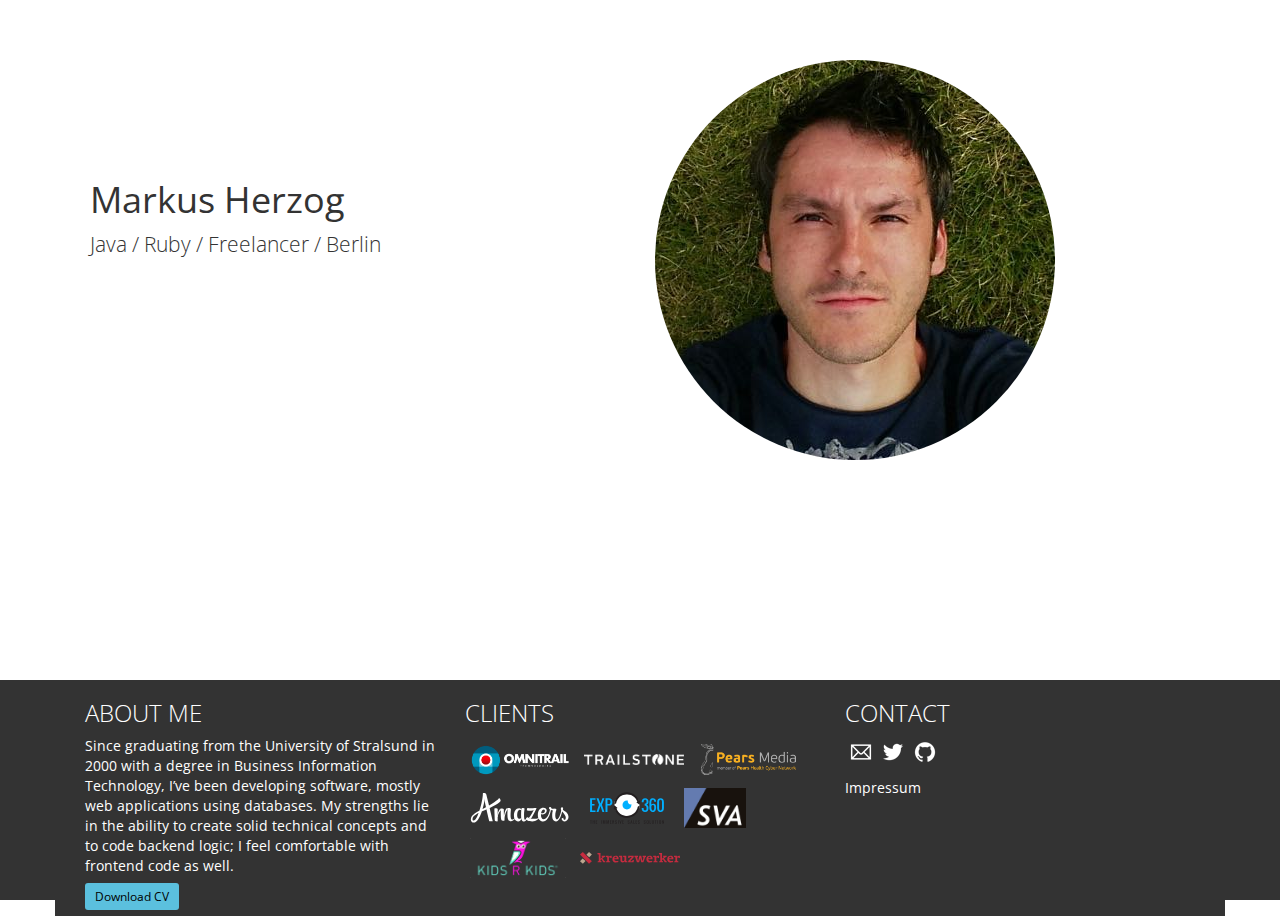
==== index.html @ b5b29655 "Compress images" ====
<!DOCTYPE html>
<html lang="de">
    <head>
        <meta charset="utf-8">
        <title>Java and Ruby Freelancer in Berlin</title>
        <meta name="description" content="Markus Herzog is a Java and Ruby Freelancer in Berlin. He is very good." />
        <meta name="keywords" content="Java Freelancer Berlin, Ruby Freelancer Berlin, Full Stack Developer, Backend, Berlin, Mitte, Markus Herzog, Java, Spring, JEE, JavaFX, RabbitMQ, Ruby, Ruby On Rails, Sinatra, Padrino, JavaScript, jQuery, CSS, Git, Vagrant, Puppet, Linux, SQL, NoSQL, React, webpack" />
        <link rel="canonical" href="http://www.markusherzog.com" />
        <meta name="viewport" content="width=device-width, initial-scale=1">
        <link href='http://fonts.googleapis.com/css?family=Open+Sans:300,400' rel='stylesheet' type='text/css'>
        <style>
            html{-webkit-text-size-adjust:100%;-ms-text-size-adjust:100%;-webkit-font-smoothing: antialiased;-moz-osx-font-smoothing: grayscale;}
            body{margin:0;}
            a{background-color:transparent;outline:0;}
            h1{margin:.67em 0;font-size:2em;}
            img{border:0;}
            button::-moz-focus-inner,
            input::-moz-focus-inner{padding:0;border:0;}
            @media print{*,:after,:before{
                color:#000!important;text-shadow:none!important;background:0 0!important;-webkit-box-shadow:none!important;box-shadow:none!important;}
                a,
                a:visited{text-decoration:underline;}
                a[href]:after{content:" (" attr(href) ")";}
                img{page-break-inside:avoid;}
                img{max-width:100%!important;}
                h2,
                h3,
                p{orphans:3;widows:3;}
                h2,
                h3{page-break-after:avoid;}
            }
            *{-webkit-box-sizing:border-box;-moz-box-sizing:border-box;box-sizing:border-box;}
            :after,:before{-webkit-box-sizing:border-box;-moz-box-sizing:border-box;box-sizing:border-box;}
            html{font-size:10px;-webkit-tap-highlight-color:rgba(0,0,0,0);}
            body{font-family:"Helvetica Neue","Open Sans",Arial,sans-serif;font-size:14px;line-height:1.42857143;color:#333;background-color:#fff;}
            a{color:#337ab7;text-decoration:none;}
            img{vertical-align:middle;}
            .img-responsive{display:block;max-width:100%;height:auto;}
            .img-circle{border-radius:50%;}
            h1,h2,h3{font-family:inherit;font-weight:400;line-height:1.1;color:inherit;}
            h1,h2,h3{margin-top:20px;margin-bottom:10px;}
            h1{font-size:36px;}
            h2{font-size:30px;}
            h3{font-size:24px;text-align: center;}
            p{margin:0 0 10px;}
            .lead{margin-bottom:20px;font-size:16px;font-weight:300;line-height:1.4;}
            @media (min-width:768px){
              .lead{font-size:21px;}

            }
            .text-left{text-align:left;}
            ul{margin-top:0;margin-bottom:10px;}
            .container{padding-right:15px;padding-left:15px;margin-right:auto;margin-left:auto;}
            @media (min-width:768px){.container{width:750px;}
            }
            @media (min-width:992px){
              .container{width:970px;}
              h3{font-size:24px;text-align: left;}
            }
            @media (min-width:1200px){.container{width:1170px;}
            }
            .col-md-4,
            .col-md-6,
            .col-md-8{position:relative;min-height:1px;padding-right:15px;padding-left:15px;}
            @media (min-width:992px){.col-md-4,
            .col-md-6,
            .col-md-8{float:left;}
            .col-md-8{width:66.66666667%;}
            .col-md-6{width:50%;}
            .col-md-4{width:33.33333333%;}
            }
            .form-control::-moz-placeholder{color:#999;opacity:1;}
            .form-control:-ms-input-placeholder{color:#999;}
            .btn-info{color:#fff;background-color:#5bc0de;border-color:#46b8da;}
            .btn-info:active,
            .btn-info:focus,
            .btn-info:hover{color:#fff;background-color:#31b0d5;border-color:#269abc;}
            .btn-info:active{background-image:none;}
            .btn-sm{padding:5px 10px;font-size:12px;line-height:1.5;border-radius:3px;}
            .container:after,
            .container:before{display:table;content:" ";}
            .container:after{clear:both;}
            @-ms-viewport{width:device-width;}
            #main .column1{padding-top:100px;padding-left:20px;}
            h2.lead{margin-top:10px;}
            h3{text-transform:uppercase;font-weight:300;}
            #footer a{color:#fff;}
            #footer a.btn-sm{color:#000;text-decoration:none;}
            ul.contact{display:table;list-style:none;padding-left:0;}
            ul.contact li{display:table-cell;float:left;}
            ul.contact li a{margin:0;display:block;text-indent:-9999px;}
            ul.contact li:first-child{padding-left:o;}
            .zoom{-webkit-transition:all 0.2s ease;-moz-transition:all 0.2s ease;-ms-transition:all 0.2s ease;-o-transition:all 0.2s ease;transition:all 0.2s ease;}
            .zoom:hover{-webkit-transform:scale(1.1);-moz-transform:scale(1.1);-ms-transform:scale(1.1);-o-transform:scale(1.1);transform:scale(1.1);}
            html,
            body{height:100%;}
            #wrap{min-height:100%;height:auto !important;height:100%;margin:0 auto -220px;}
            #push,
            #footer{height:220px;color:#fff;}
            #footer,
            #footer .container{background-color:#333;}
            #main{padding-top:60px;padding-bottom:20px;}
            .sprite{background-image:url(img/spritesheet.png);background-repeat:no-repeat;display:block;}
            .sprite-email{width:32px;height:32px;background-position:-5px -5px;}
            .sprite-github{width:32px;height:32px;background-position:-47px -5px;}
            .sprite-twitter{width:32px;height:32px;background-position:-89px -5px;}
            @media only screen and (-webkit-min-device-pixel-ratio:2),
            only screen and (min-device-pixel-ratio:2){.sprite{background-image:url(img/spritesheet@2x.png);background-size:126px 84px;}
            }
            #hint-wrapper{position:fixed;bottom:10px;right:10px;}
            #scroll-hint{background-color:#fa6600;position:relative;border-radius:50%;width:40px;height:40px;-webkit-animation-name:'pulse_animation';-webkit-animation-duration:3000ms;-webkit-transform-origin:70% 70%;-webkit-animation-iteration-count:infinite;-webkit-animation-timing-function:linear;cursor:pointer;transition:opacity 0.5s linear;}
            #scroll-hint span{position:absolute;top:50%;left:50%;color:#fff;font-size:30px;transform:translate(-50%,-50%);}
            @media (max-width:992px){
              #main{padding-top:10px !important;}
              #main .column1{padding-top:0;}
              #footer{margin-left:-20px;padding-left:20px;}
              #wrap{margin:0 auto -380px;}
              #push,
              #footer{height:380px;}
              ul.contact{width:100%;}
            }
            .hidden{opacity:0;}
            .clientlogo{
              max-width:110px;
              max-height: 50px;
              padding: 5px;
              /*-webkit-filter: saturate(0);
              filter: saturate(0);*/
            }
        </style>
        <style>
            @-webkit-keyframes pulse_animation {
                0% { -webkit-transform: scale(1); }
                30% { -webkit-transform: scale(1); }
                40% { -webkit-transform: scale(1.08); }
                50% { -webkit-transform: scale(1); }
                60% { -webkit-transform: scale(1); }
                70% { -webkit-transform: scale(1); }
                80% { -webkit-transform: scale(1); }
                100% { -webkit-transform: scale(1); }
            }
        </style>
        <link rel="icon" href="favicon.ico" />
        <meta name="alexaVerifyID" content="IEVUcEKpdm_IOiMkiEz9Lo8yCI4"/>
        <meta name="p:domain_verify" content="fa02746c22d3cc0a3d4e8f27f6eddbb5"/>
    </head>
    <body>
        <div id="wrap">
            <div id="main" class="container hcard">
                <row>

                    <div class="col-md-6 column1 text-left">
                        <h1 class="fn">Markus Herzog</h1>
                        <h2 class="lead"><span class="title">Java / Ruby / Freelancer</span> / <span class="locality">Berlin</span></h2>
                    </div>

                    <div class="col-md-6">
                        <img width="400px" height="400px" class="img-circle img-polaroid photo img-responsive" src="img/me.jpg" alt="Markus Herzog" title="Markus Herzog" />
                    </div>
                </row>
            </div>
            <div id="push"></div>
        </div>
        <div id="footer">
            <div class="container">
                <row>
                    <div class="col-md-4" id="aboutme">
                        <h3>About me</h3>
                        <p>Since graduating from the University of Stralsund in 2000 with a degree in Business Information Technology, I’ve been developing software, mostly web applications using databases. My strengths lie in the ability to create solid technical concepts and to code backend logic; I feel comfortable with frontend code as well.</p>
                        <p><a href="Markus_Herzog_en.pdf" rel="me" class="btn-sm btn-info" title="Download CV">Download CV</a></p>
                    </div>
                    <div class="col-md-4" id="clients">
                        <h3>Clients</h3>
                        <img src="img/omnitrail.png" class="clientlogo" alt="OmniTrail" title="OmniTrail">
                        <img src="img/trailstone.png" class="clientlogo" alt="TrailStone Group" title="TrailStone Group">
                        <img src="img/pears-media.png" class="clientlogo" alt="Pears Media" title="Pears Media">
                        <img src="img/amazers.svg" class="clientlogo" alt="Amazers" title="Amazers">
                        <img src="img/exp360.svg" class="clientlogo" alt="Exp360" title="Exp360">
                        <img src="img/sva.png" class="clientlogo" alt="SVA" title="SVA">
                        <img src="img/kidsrkids.png" class="clientlogo" alt="Kids R Kids" title="Kids R Kids">
                        <img src="img/kreuzwerker-logo.svg" class="clientlogo" alt="Kreuzwerker" title="Kreuzwerker">
                    </div>
                    <div class="col-md-4">
                        <h3>Contact</h3>
                        <ul class="contact">
                            <li><a href="mailto:markus@markusherzog.com" rel="me" class="zoom sprite sprite-email" title="Email">Email</a></li>

                            <li><a href="http://twitter.com/markusherzog" rel="me" class="zoom sprite sprite-twitter" title="Twitter">Twitter</a></li>

                            <li><a href="http://github.com/markusherzog" rel="me" class="zoom sprite sprite-github" title="GitHub">GitHub</a></li>
                        </ul>
                        <a href="impressum">Impressum</a>
                    </div>
                </row>
            </div>
        </div>
        <div id="bottom"></div>
        <div id="hint-wrapper"><div id="scroll-hint" class="hidden"><span>&blacktriangledown;</span></div></div>
        <script>
            (function(i,s,o,g,r,a,m){i['GoogleAnalyticsObject']=r;i[r]=i[r]||function(){
            (i[r].q=i[r].q||[]).push(arguments)},i[r].l=1*new Date();a=s.createElement(o),
            m=s.getElementsByTagName(o)[0];a.async=1;a.src=g;m.parentNode.insertBefore(a,m)
            })(window,document,'script','http://www.google-analytics.com/analytics.js','ga');
            ga('create', 'UA-55647617-1', 'auto');
            ga('send', 'pageview');
            var trackOutboundLink = function(url) {
                ga('send', 'event', 'outbound', 'click', url, {'hitCallback':
                    function () {
                        document.location = url;
                    }
                });
            }
            var scroll_hint_removed=false,small_screen=document.body.clientWidth<768,scroll_hint=document.getElementById("scroll-hint");
            if (small_screen) {
                setTimeout(showScrollhint, 3000);
                scroll_hint.onclick = function(event) {
                    scroll_hint.classList.add('hidden');
                    window.scrollTo(0, 500);
                };
            }
            function showScrollhint() {
                var scrollTop = (window.pageYOffset !== undefined) ? window.pageYOffset : (document.documentElement || document.body.parentNode || document.body).scrollTop;
                if(scrollTop == 0) {
                    scroll_hint.classList.remove('hidden');
                }
            }
            window.addEventListener('scroll', onScrollEventHandler, false);
            function onScrollEventHandler() {
                if(small_screen && !scroll_hint_removed) {
                    scroll_hint.classList.add('hidden');
                    scroll_hint_removed = true;
                }
            };
        </script>
    </body>
</html>
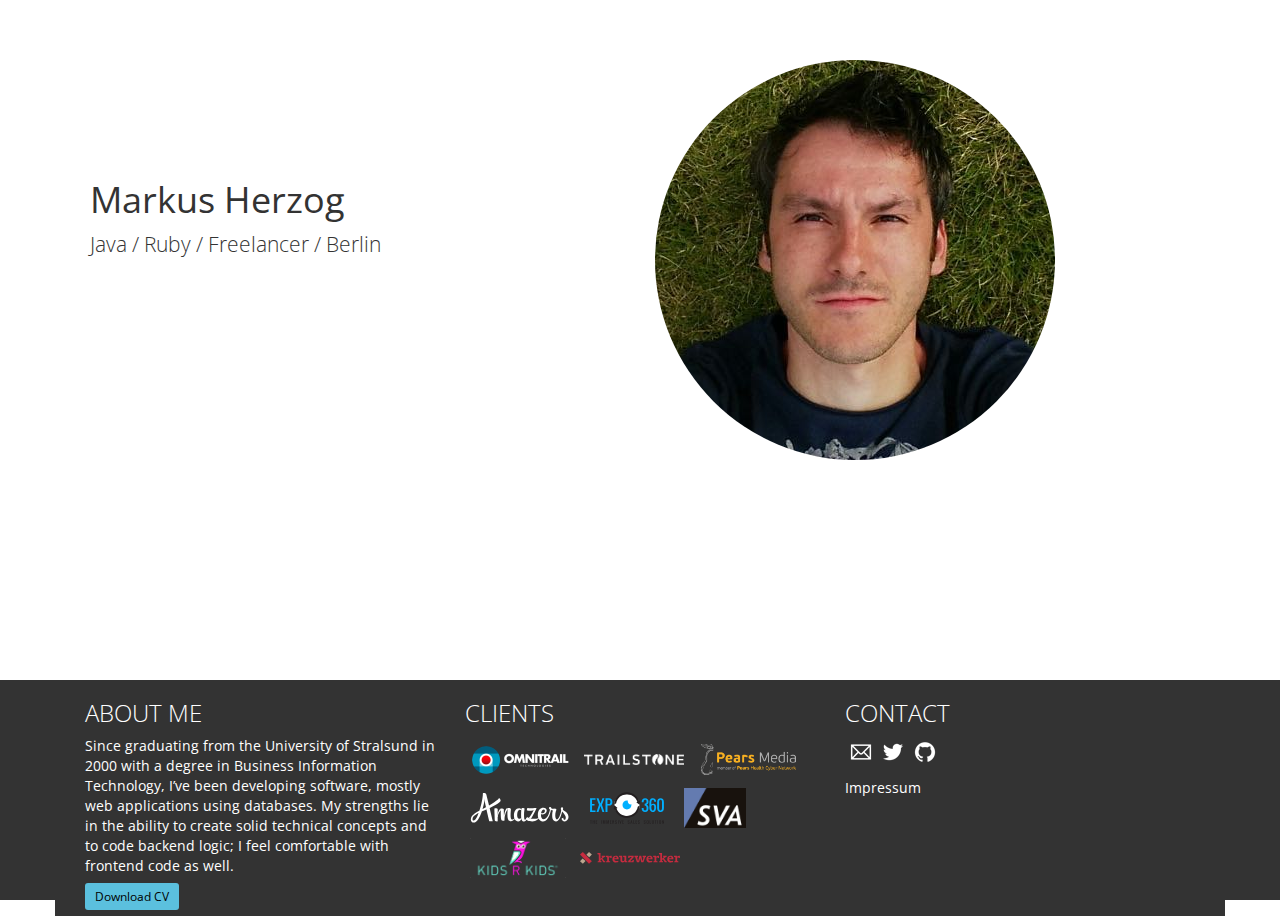
==== commit d63eec21: "Get ga.js over https" ====
--- a/index.html
+++ b/index.html
@@ -200,7 +200,7 @@
             (function(i,s,o,g,r,a,m){i['GoogleAnalyticsObject']=r;i[r]=i[r]||function(){
             (i[r].q=i[r].q||[]).push(arguments)},i[r].l=1*new Date();a=s.createElement(o),
             m=s.getElementsByTagName(o)[0];a.async=1;a.src=g;m.parentNode.insertBefore(a,m)
-            })(window,document,'script','http://www.google-analytics.com/analytics.js','ga');
+          })(window,document,'script','https://www.google-analytics.com/analytics.js','ga');
             ga('create', 'UA-55647617-1', 'auto');
             ga('send', 'pageview');
             var trackOutboundLink = function(url) {
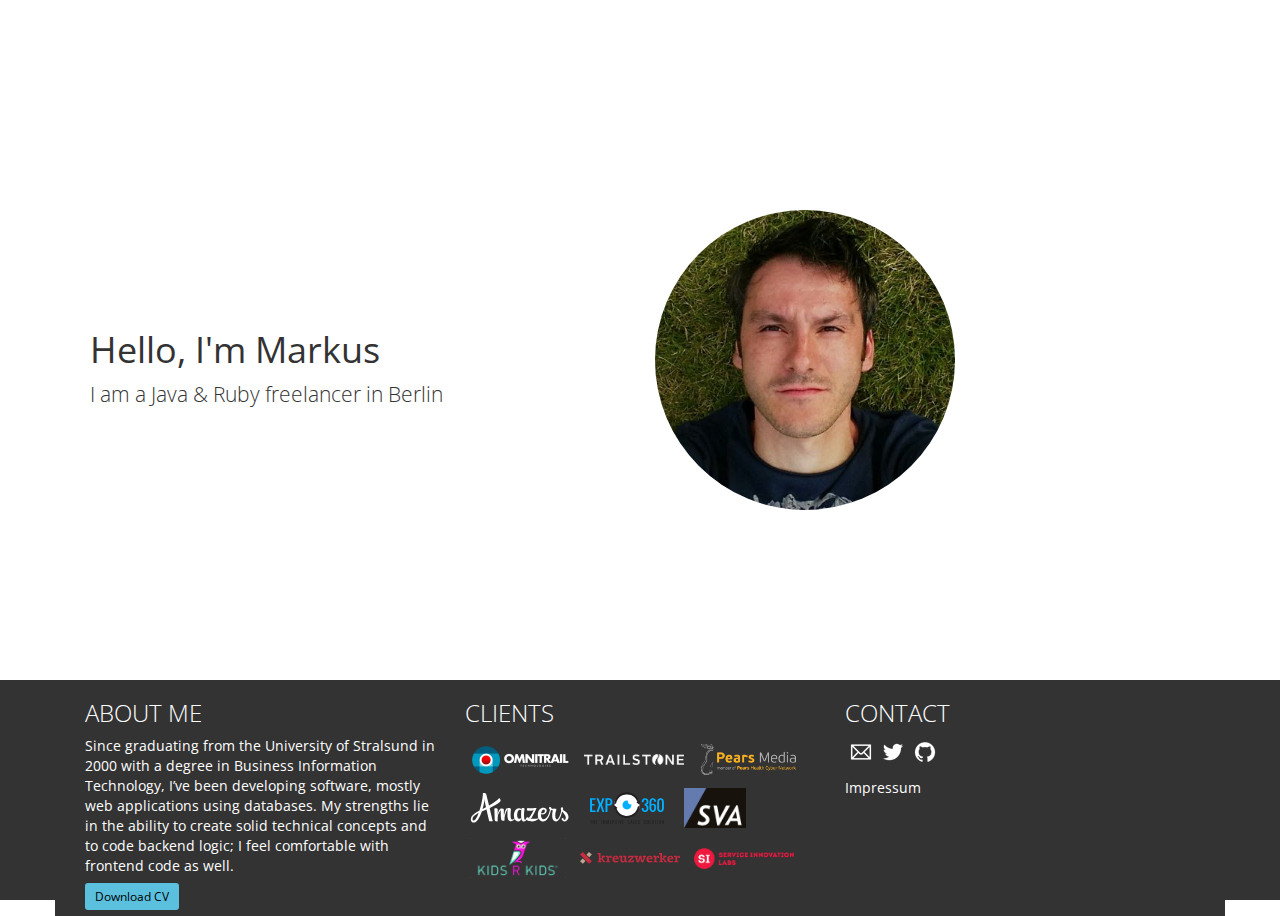
==== commit a50f0787: "New customer: si labs; vertically center main content on desktop; changed the text a bit" ====
--- a/index.html
+++ b/index.html
@@ -7,7 +7,7 @@
         <meta name="keywords" content="Java Freelancer Berlin, Ruby Freelancer Berlin, Full Stack Developer, Backend, Berlin, Mitte, Markus Herzog, Java, Spring, JEE, JavaFX, RabbitMQ, Ruby, Ruby On Rails, Sinatra, Padrino, JavaScript, jQuery, CSS, Git, Vagrant, Puppet, Linux, SQL, NoSQL, React, webpack" />
         <link rel="canonical" href="http://www.markusherzog.com" />
         <meta name="viewport" content="width=device-width, initial-scale=1">
-        <link href='http://fonts.googleapis.com/css?family=Open+Sans:300,400' rel='stylesheet' type='text/css'>
+        <link href='https://fonts.googleapis.com/css?family=Open+Sans:300,400' rel='stylesheet' type='text/css'>
         <style>
             html{-webkit-text-size-adjust:100%;-ms-text-size-adjust:100%;-webkit-font-smoothing: antialiased;-moz-osx-font-smoothing: grayscale;}
             body{margin:0;}
@@ -127,6 +127,26 @@
               /*-webkit-filter: saturate(0);
               filter: saturate(0);*/
             }
+            /* center main content on desktop */
+            @media (min-width:992px){
+                #main {
+                    top: 0;
+                    bottom: 220px;
+                    position: absolute;
+                    left: 0;
+                    right: 0;
+                    display: -webkit-box;
+                    display: -webkit-flex;
+                    display: -moz-box;
+                    display: -ms-flexbox;
+                    display: flex;
+                    -webkit-flex-align: center;
+                    -ms-flex-align: center;
+                    -webkit-align-items: center;
+                    align-items: center;
+                }
+                #main row { width: 100%; }
+            }
         </style>
         <style>
             @-webkit-keyframes pulse_animation {
@@ -148,14 +168,13 @@
         <div id="wrap">
             <div id="main" class="container hcard">
                 <row>
-
                     <div class="col-md-6 column1 text-left">
-                        <h1 class="fn">Markus Herzog</h1>
-                        <h2 class="lead"><span class="title">Java / Ruby / Freelancer</span> / <span class="locality">Berlin</span></h2>
+                        <h1 class="fn">Hello, I'm Markus</h1>
+                        <h2 class="lead"><span class="title">I am a Java &amp; Ruby freelancer</span> in <span class="locality">Berlin</span></h2>
                     </div>
 
                     <div class="col-md-6">
-                        <img width="400px" height="400px" class="img-circle img-polaroid photo img-responsive" src="img/me.jpg" alt="Markus Herzog" title="Markus Herzog" />
+                        <img width="300px" height="300px" class="img-circle img-polaroid photo img-responsive" src="img/me.jpg" alt="Markus Herzog" title="Markus Herzog" />
                     </div>
                 </row>
             </div>
@@ -179,6 +198,7 @@
                         <img src="img/sva.png" class="clientlogo" alt="SVA" title="SVA">
                         <img src="img/kidsrkids.png" class="clientlogo" alt="Kids R Kids" title="Kids R Kids">
                         <img src="img/kreuzwerker-logo.svg" class="clientlogo" alt="Kreuzwerker" title="Kreuzwerker">
+                        <img src="img/silabs.png" class="clientlogo" alt="Service Innovation Labs" title="Service Innovation Labs">
                     </div>
                     <div class="col-md-4">
                         <h3>Contact</h3>
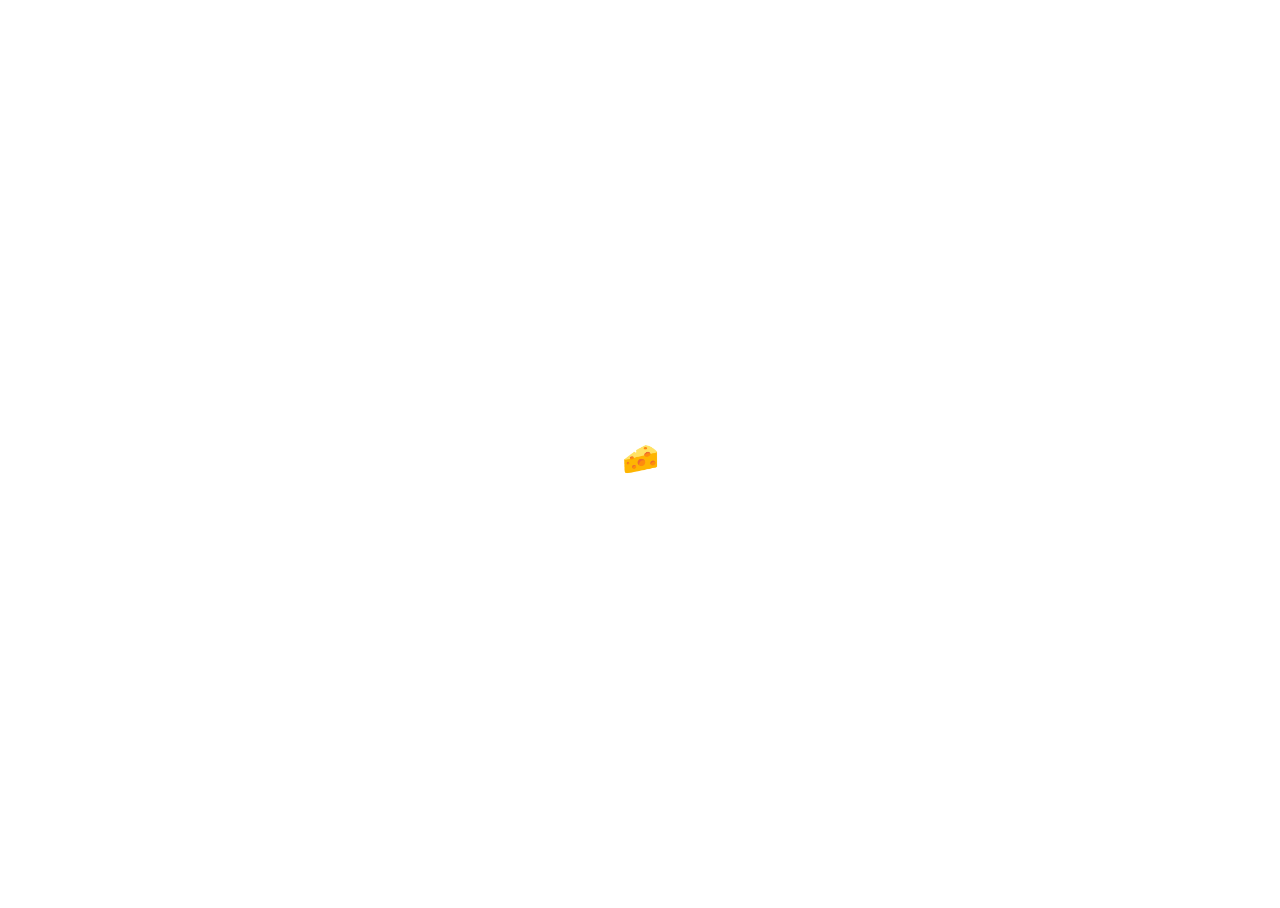
==== commit 89126e03: "✌️" ====
--- a/index.html
+++ b/index.html
@@ -1,256 +1,18 @@
 <!DOCTYPE html>
-<html lang="de">
+<html lang="de" style="height: 100%">
     <head>
         <meta charset="utf-8">
-        <title>Java and Ruby Freelancer in Berlin</title>
-        <meta name="description" content="Markus Herzog is a Java and Ruby Freelancer in Berlin. He is very good." />
-        <meta name="keywords" content="Java Freelancer Berlin, Ruby Freelancer Berlin, Full Stack Developer, Backend, Berlin, Mitte, Markus Herzog, Java, Spring, JEE, JavaFX, RabbitMQ, Ruby, Ruby On Rails, Sinatra, Padrino, JavaScript, jQuery, CSS, Git, Vagrant, Puppet, Linux, SQL, NoSQL, React, webpack" />
+        <title>&#127871;</title>
+        <meta name="description" content="" />
+        <meta name="keywords" content="" />
         <link rel="canonical" href="http://www.markusherzog.com" />
         <meta name="viewport" content="width=device-width, initial-scale=1">
         <link href='https://fonts.googleapis.com/css?family=Open+Sans:300,400' rel='stylesheet' type='text/css'>
-        <style>
-            html{-webkit-text-size-adjust:100%;-ms-text-size-adjust:100%;-webkit-font-smoothing: antialiased;-moz-osx-font-smoothing: grayscale;}
-            body{margin:0;}
-            a{background-color:transparent;outline:0;}
-            h1{margin:.67em 0;font-size:2em;}
-            img{border:0;}
-            button::-moz-focus-inner,
-            input::-moz-focus-inner{padding:0;border:0;}
-            @media print{*,:after,:before{
-                color:#000!important;text-shadow:none!important;background:0 0!important;-webkit-box-shadow:none!important;box-shadow:none!important;}
-                a,
-                a:visited{text-decoration:underline;}
-                a[href]:after{content:" (" attr(href) ")";}
-                img{page-break-inside:avoid;}
-                img{max-width:100%!important;}
-                h2,
-                h3,
-                p{orphans:3;widows:3;}
-                h2,
-                h3{page-break-after:avoid;}
-            }
-            *{-webkit-box-sizing:border-box;-moz-box-sizing:border-box;box-sizing:border-box;}
-            :after,:before{-webkit-box-sizing:border-box;-moz-box-sizing:border-box;box-sizing:border-box;}
-            html{font-size:10px;-webkit-tap-highlight-color:rgba(0,0,0,0);}
-            body{font-family:"Helvetica Neue","Open Sans",Arial,sans-serif;font-size:14px;line-height:1.42857143;color:#333;background-color:#fff;}
-            a{color:#337ab7;text-decoration:none;}
-            img{vertical-align:middle;}
-            .img-responsive{display:block;max-width:100%;height:auto;}
-            .img-circle{border-radius:50%;}
-            h1,h2,h3{font-family:inherit;font-weight:400;line-height:1.1;color:inherit;}
-            h1,h2,h3{margin-top:20px;margin-bottom:10px;}
-            h1{font-size:36px;}
-            h2{font-size:30px;}
-            h3{font-size:24px;text-align: center;}
-            p{margin:0 0 10px;}
-            .lead{margin-bottom:20px;font-size:16px;font-weight:300;line-height:1.4;}
-            @media (min-width:768px){
-              .lead{font-size:21px;}
 
-            }
-            .text-left{text-align:left;}
-            ul{margin-top:0;margin-bottom:10px;}
-            .container{padding-right:15px;padding-left:15px;margin-right:auto;margin-left:auto;}
-            @media (min-width:768px){.container{width:750px;}
-            }
-            @media (min-width:992px){
-              .container{width:970px;}
-              h3{font-size:24px;text-align: left;}
-            }
-            @media (min-width:1200px){.container{width:1170px;}
-            }
-            .col-md-4,
-            .col-md-6,
-            .col-md-8{position:relative;min-height:1px;padding-right:15px;padding-left:15px;}
-            @media (min-width:992px){.col-md-4,
-            .col-md-6,
-            .col-md-8{float:left;}
-            .col-md-8{width:66.66666667%;}
-            .col-md-6{width:50%;}
-            .col-md-4{width:33.33333333%;}
-            }
-            .form-control::-moz-placeholder{color:#999;opacity:1;}
-            .form-control:-ms-input-placeholder{color:#999;}
-            .btn-info{color:#fff;background-color:#5bc0de;border-color:#46b8da;}
-            .btn-info:active,
-            .btn-info:focus,
-            .btn-info:hover{color:#fff;background-color:#31b0d5;border-color:#269abc;}
-            .btn-info:active{background-image:none;}
-            .btn-sm{padding:5px 10px;font-size:12px;line-height:1.5;border-radius:3px;}
-            .container:after,
-            .container:before{display:table;content:" ";}
-            .container:after{clear:both;}
-            @-ms-viewport{width:device-width;}
-            #main .column1{padding-top:100px;padding-left:20px;}
-            h2.lead{margin-top:10px;}
-            h3{text-transform:uppercase;font-weight:300;}
-            #footer a{color:#fff;}
-            #footer a.btn-sm{color:#000;text-decoration:none;}
-            ul.contact{display:table;list-style:none;padding-left:0;}
-            ul.contact li{display:table-cell;float:left;}
-            ul.contact li a{margin:0;display:block;text-indent:-9999px;}
-            ul.contact li:first-child{padding-left:o;}
-            .zoom{-webkit-transition:all 0.2s ease;-moz-transition:all 0.2s ease;-ms-transition:all 0.2s ease;-o-transition:all 0.2s ease;transition:all 0.2s ease;}
-            .zoom:hover{-webkit-transform:scale(1.1);-moz-transform:scale(1.1);-ms-transform:scale(1.1);-o-transform:scale(1.1);transform:scale(1.1);}
-            html,
-            body{height:100%;}
-            #wrap{min-height:100%;height:auto !important;height:100%;margin:0 auto -220px;}
-            #push,
-            #footer{height:220px;color:#fff;}
-            #footer,
-            #footer .container{background-color:#333;}
-            #main{padding-top:60px;padding-bottom:20px;}
-            .sprite{background-image:url(img/spritesheet.png);background-repeat:no-repeat;display:block;}
-            .sprite-email{width:32px;height:32px;background-position:-5px -5px;}
-            .sprite-github{width:32px;height:32px;background-position:-47px -5px;}
-            .sprite-twitter{width:32px;height:32px;background-position:-89px -5px;}
-            @media only screen and (-webkit-min-device-pixel-ratio:2),
-            only screen and (min-device-pixel-ratio:2){.sprite{background-image:url(img/spritesheet@2x.png);background-size:126px 84px;}
-            }
-            #hint-wrapper{position:fixed;bottom:10px;right:10px;}
-            #scroll-hint{background-color:#fa6600;position:relative;border-radius:50%;width:40px;height:40px;-webkit-animation-name:'pulse_animation';-webkit-animation-duration:3000ms;-webkit-transform-origin:70% 70%;-webkit-animation-iteration-count:infinite;-webkit-animation-timing-function:linear;cursor:pointer;transition:opacity 0.5s linear;}
-            #scroll-hint span{position:absolute;top:50%;left:50%;color:#fff;font-size:30px;transform:translate(-50%,-50%);}
-            @media (max-width:992px){
-              #main{padding-top:10px !important;}
-              #main .column1{padding-top:0;}
-              #footer{margin-left:-20px;padding-left:20px;}
-              #wrap{margin:0 auto -380px;}
-              #push,
-              #footer{height:380px;}
-              ul.contact{width:100%;}
-            }
-            .hidden{opacity:0;}
-            .clientlogo{
-              max-width:110px;
-              max-height: 50px;
-              padding: 5px;
-              /*-webkit-filter: saturate(0);
-              filter: saturate(0);*/
-            }
-            /* center main content on desktop */
-            @media (min-width:992px){
-                #main {
-                    top: 0;
-                    bottom: 220px;
-                    position: absolute;
-                    left: 0;
-                    right: 0;
-                    display: -webkit-box;
-                    display: -webkit-flex;
-                    display: -moz-box;
-                    display: -ms-flexbox;
-                    display: flex;
-                    -webkit-flex-align: center;
-                    -ms-flex-align: center;
-                    -webkit-align-items: center;
-                    align-items: center;
-                }
-                #main row { width: 100%; }
-            }
-        </style>
-        <style>
-            @-webkit-keyframes pulse_animation {
-                0% { -webkit-transform: scale(1); }
-                30% { -webkit-transform: scale(1); }
-                40% { -webkit-transform: scale(1.08); }
-                50% { -webkit-transform: scale(1); }
-                60% { -webkit-transform: scale(1); }
-                70% { -webkit-transform: scale(1); }
-                80% { -webkit-transform: scale(1); }
-                100% { -webkit-transform: scale(1); }
-            }
-        </style>
-        <link rel="icon" href="favicon.ico" />
         <meta name="alexaVerifyID" content="IEVUcEKpdm_IOiMkiEz9Lo8yCI4"/>
         <meta name="p:domain_verify" content="fa02746c22d3cc0a3d4e8f27f6eddbb5"/>
     </head>
-    <body>
-        <div id="wrap">
-            <div id="main" class="container hcard">
-                <row>
-                    <div class="col-md-6 column1 text-left">
-                        <h1 class="fn">Hello, I'm Markus</h1>
-                        <h2 class="lead"><span class="title">I am a Java &amp; Ruby freelancer</span> in <span class="locality">Berlin</span></h2>
-                    </div>
-
-                    <div class="col-md-6">
-                        <img width="300px" height="300px" class="img-circle img-polaroid photo img-responsive" src="img/me.jpg" alt="Markus Herzog" title="Markus Herzog" />
-                    </div>
-                </row>
-            </div>
-            <div id="push"></div>
-        </div>
-        <div id="footer">
-            <div class="container">
-                <row>
-                    <div class="col-md-4" id="aboutme">
-                        <h3>About me</h3>
-                        <p>Since graduating from the University of Stralsund in 2000 with a degree in Business Information Technology, I’ve been developing software, mostly web applications using databases. My strengths lie in the ability to create solid technical concepts and to code backend logic; I feel comfortable with frontend code as well.</p>
-                        <p><a href="Markus_Herzog_en.pdf" rel="me" class="btn-sm btn-info" title="Download CV">Download CV</a></p>
-                    </div>
-                    <div class="col-md-4" id="clients">
-                        <h3>Clients</h3>
-                        <img src="img/omnitrail.png" class="clientlogo" alt="OmniTrail" title="OmniTrail">
-                        <img src="img/trailstone.png" class="clientlogo" alt="TrailStone Group" title="TrailStone Group">
-                        <img src="img/pears-media.png" class="clientlogo" alt="Pears Media" title="Pears Media">
-                        <img src="img/amazers.svg" class="clientlogo" alt="Amazers" title="Amazers">
-                        <img src="img/exp360.svg" class="clientlogo" alt="Exp360" title="Exp360">
-                        <img src="img/sva.png" class="clientlogo" alt="SVA" title="SVA">
-                        <img src="img/kidsrkids.png" class="clientlogo" alt="Kids R Kids" title="Kids R Kids">
-                        <img src="img/kreuzwerker-logo.svg" class="clientlogo" alt="Kreuzwerker" title="Kreuzwerker">
-                        <img src="img/silabs.png" class="clientlogo" alt="Service Innovation Labs" title="Service Innovation Labs">
-                    </div>
-                    <div class="col-md-4">
-                        <h3>Contact</h3>
-                        <ul class="contact">
-                            <li><a href="mailto:markus@markusherzog.com" rel="me" class="zoom sprite sprite-email" title="Email">Email</a></li>
-
-                            <li><a href="http://twitter.com/markusherzog" rel="me" class="zoom sprite sprite-twitter" title="Twitter">Twitter</a></li>
-
-                            <li><a href="http://github.com/markusherzog" rel="me" class="zoom sprite sprite-github" title="GitHub">GitHub</a></li>
-                        </ul>
-                        <a href="impressum">Impressum</a>
-                    </div>
-                </row>
-            </div>
-        </div>
-        <div id="bottom"></div>
-        <div id="hint-wrapper"><div id="scroll-hint" class="hidden"><span>&blacktriangledown;</span></div></div>
-        <script>
-            (function(i,s,o,g,r,a,m){i['GoogleAnalyticsObject']=r;i[r]=i[r]||function(){
-            (i[r].q=i[r].q||[]).push(arguments)},i[r].l=1*new Date();a=s.createElement(o),
-            m=s.getElementsByTagName(o)[0];a.async=1;a.src=g;m.parentNode.insertBefore(a,m)
-          })(window,document,'script','https://www.google-analytics.com/analytics.js','ga');
-            ga('create', 'UA-55647617-1', 'auto');
-            ga('send', 'pageview');
-            var trackOutboundLink = function(url) {
-                ga('send', 'event', 'outbound', 'click', url, {'hitCallback':
-                    function () {
-                        document.location = url;
-                    }
-                });
-            }
-            var scroll_hint_removed=false,small_screen=document.body.clientWidth<768,scroll_hint=document.getElementById("scroll-hint");
-            if (small_screen) {
-                setTimeout(showScrollhint, 3000);
-                scroll_hint.onclick = function(event) {
-                    scroll_hint.classList.add('hidden');
-                    window.scrollTo(0, 500);
-                };
-            }
-            function showScrollhint() {
-                var scrollTop = (window.pageYOffset !== undefined) ? window.pageYOffset : (document.documentElement || document.body.parentNode || document.body).scrollTop;
-                if(scrollTop == 0) {
-                    scroll_hint.classList.remove('hidden');
-                }
-            }
-            window.addEventListener('scroll', onScrollEventHandler, false);
-            function onScrollEventHandler() {
-                if(small_screen && !scroll_hint_removed) {
-                    scroll_hint.classList.add('hidden');
-                    scroll_hint_removed = true;
-                }
-            };
-        </script>
+    <body style="display: flex; justify-content: center; align-items: center; height: 100%;">
+        <p style="font-size: 30px; margin: 0;">&#129472;</p>
     </body>
 </html>
